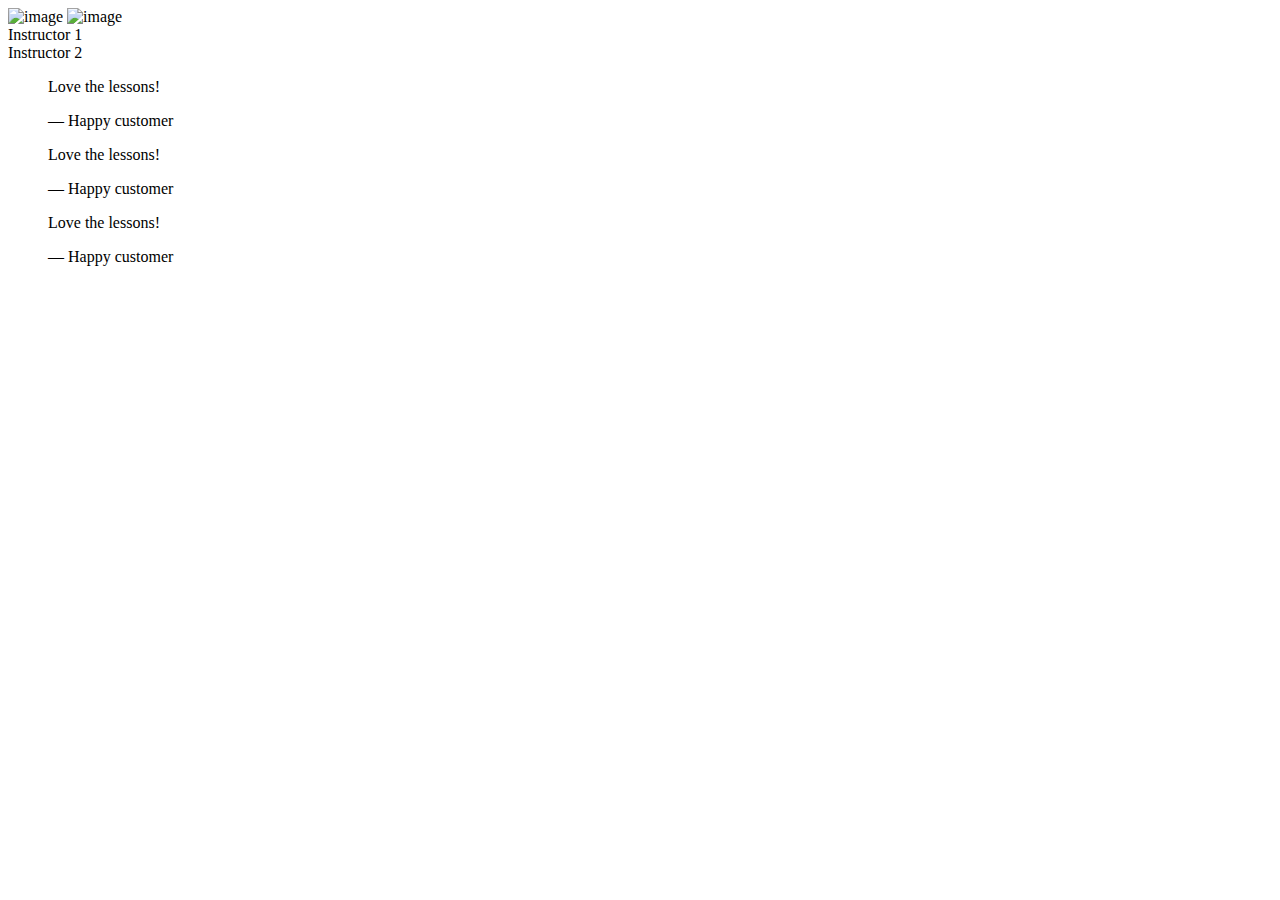
==== page-2.html @ 83aa4ac4 "files for lesson 7 created" ====
<!DOCTYPE html>
<html lang="en">
  <head>
    <meta charset="utf-8">
    <title>I am Page 2</title>
  </head>
  <body>
    <header>
      <img src="image-left.jpg" alt="image">
      <img src="image-right.jpg" alt="image">
    </header>
    <div class="flex-container">
      <div>Instructor 1</div>
      <div>Instructor 2</div>
    </div>
    <aside class="testimonials">
      <blockquote>
        <p>Love the lessons!</p>
        <footer>— Happy customer</footer>
      </blockquote>
      <blockquote>
        <p>Love the lessons!</p>
        <footer>— Happy customer</footer>
      </blockquote>
      <blockquote>
        <p>Love the lessons!</p>
        <footer>— Happy customer</footer>
      </blockquote>
    </aside>
  </body>
</html>
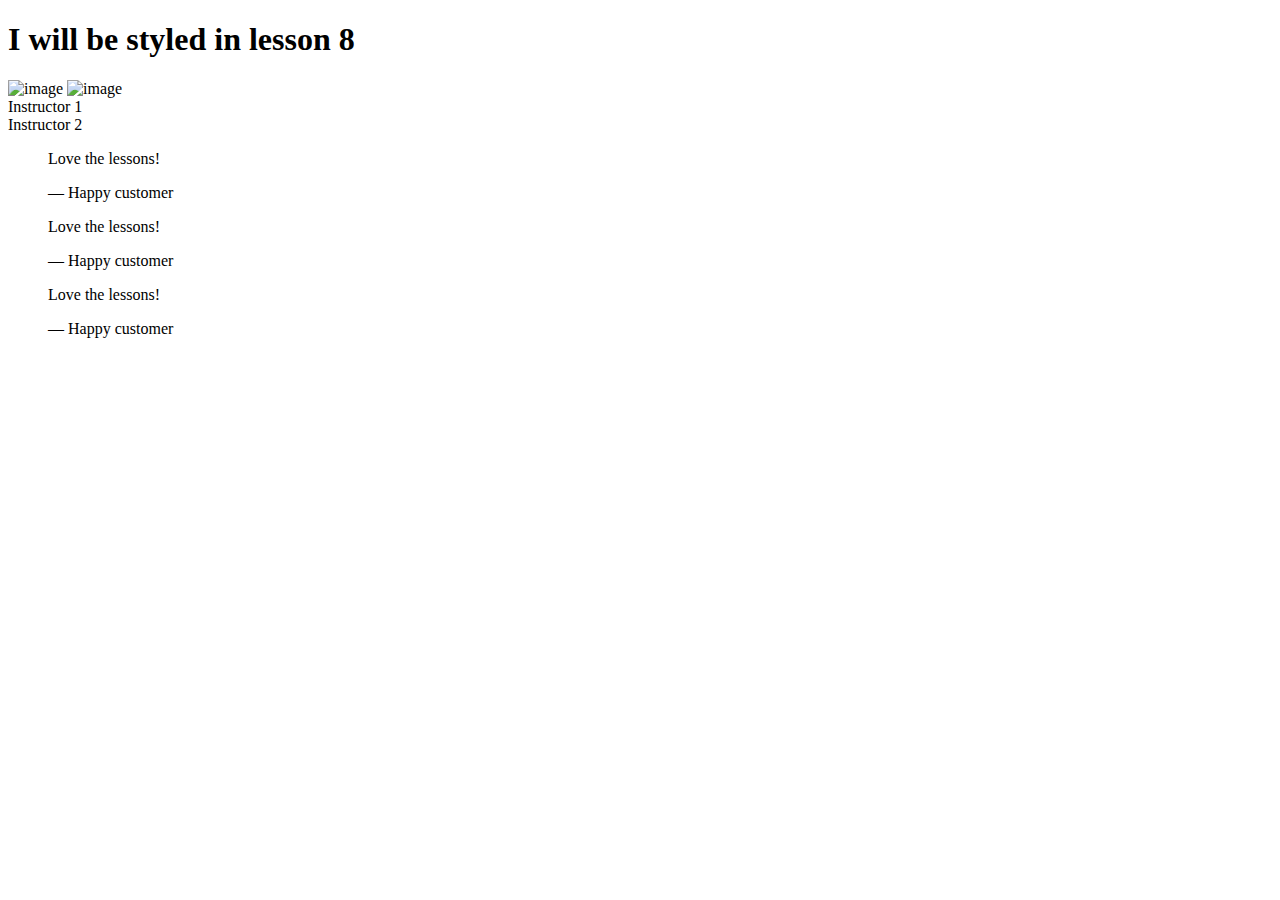
==== commit d2438cce: "adding updates" ====
--- a/page-2.html
+++ b/page-2.html
@@ -5,6 +5,7 @@
     <title>I am Page 2</title>
   </head>
   <body>
+    <h1>I will be styled in lesson 8</h1>
     <header>
       <img src="image-left.jpg" alt="image">
       <img src="image-right.jpg" alt="image">
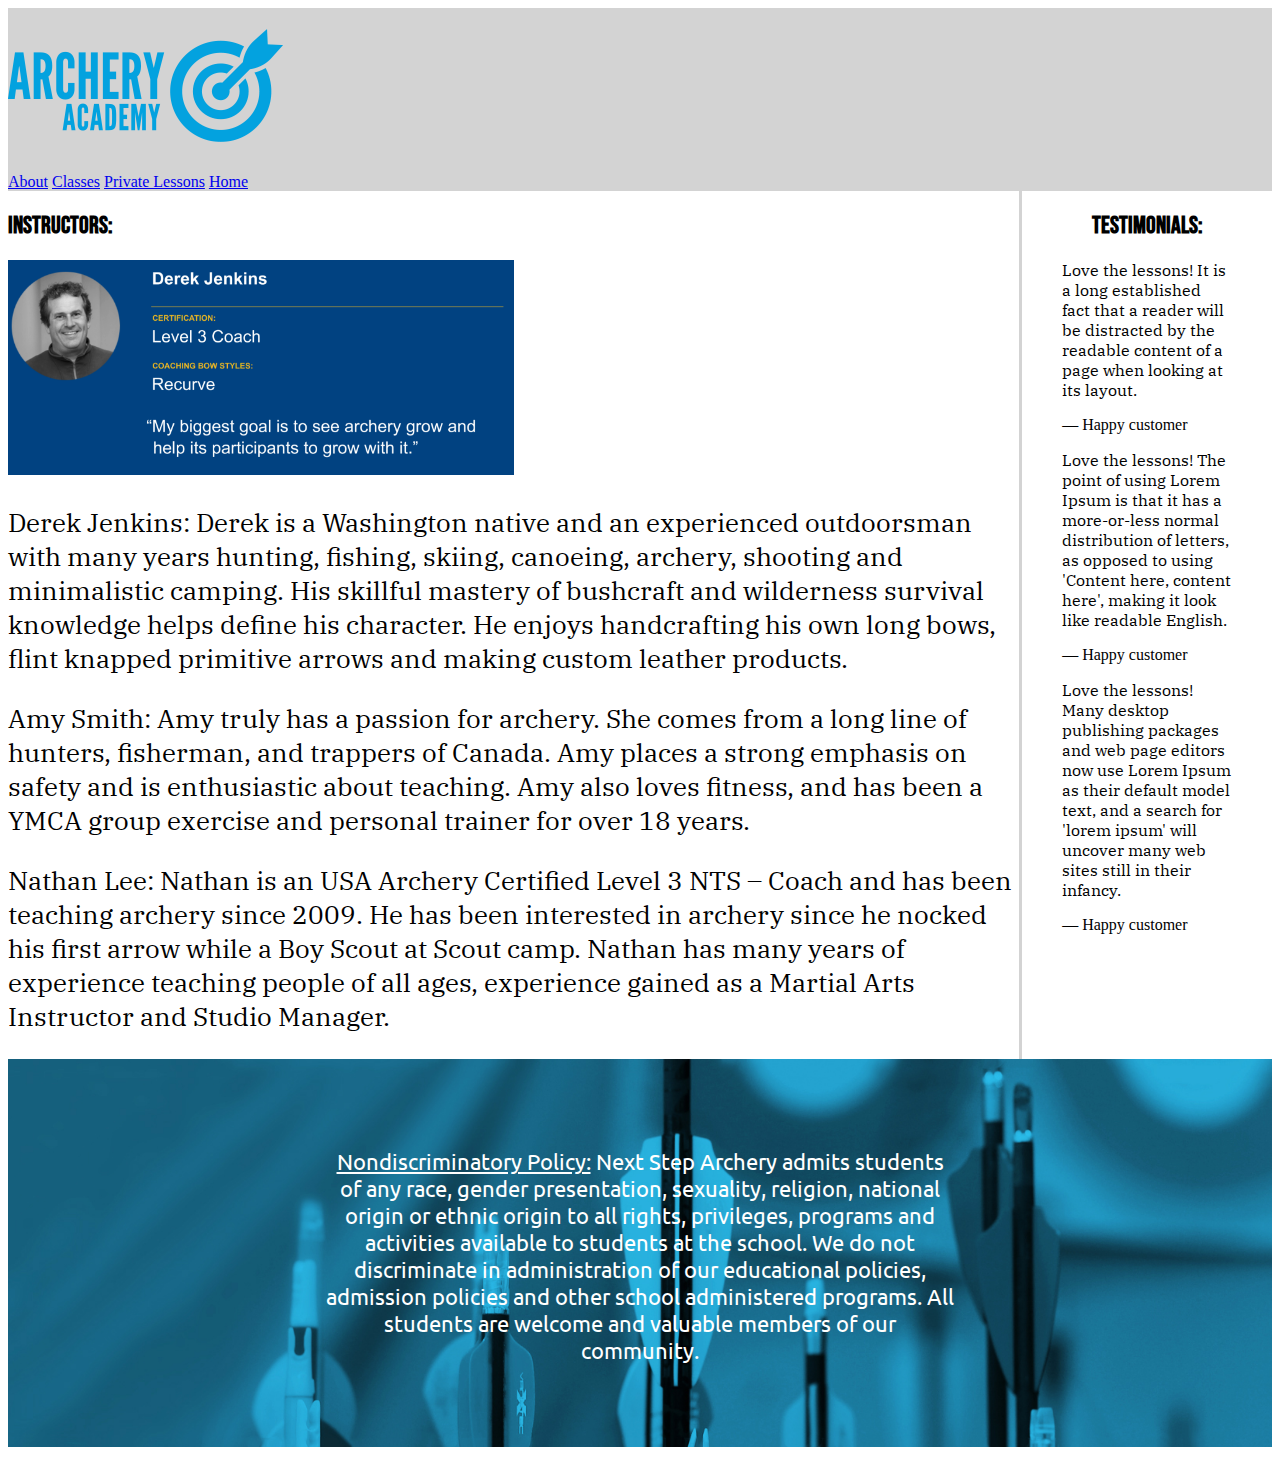
==== commit 7b4a834a: "lesson 8 imaginary client" ====
--- a/page-2.html
+++ b/page-2.html
@@ -3,30 +3,96 @@
   <head>
     <meta charset="utf-8">
     <title>I am Page 2</title>
-  </head>
+    <link rel="stylesheet" type="text/css" href="styles/styles.css">
+    <link href="https://fonts.googleapis.com/css?family=Bebas+Neue|IBM+Plex+Serif|Ubuntu&display=swap" rel="stylesheet">
   <body>
-    <h1>I will be styled in lesson 8</h1>
-    <header>
-      <img src="image-left.jpg" alt="image">
-      <img src="image-right.jpg" alt="image">
+
+  <!--header-->
+    <header class="top">
+      <h1><img src="images/archeryAcademy-logo-color.png" alt="archery academy logo"></h1>
+      <div class="topnav">
+        <a href="#about">About</a>
+        <a href="#classes">Classes</a>
+        <a href="#private-lessons">Private Lessons</a>
+        <a href="index.html">Home </a>
+      </div>
     </header>
-    <div class="flex-container">
-      <div>Instructor 1</div>
-      <div>Instructor 2</div>
-    </div>
+
+  <!--main body of the page-->
+    <article>
+      <h2>Instructors:</h2>
+      <section>
+        <img class="jenkins" src="images/jenkins.png" alt="jenkins quote">
+        <p class="main-page-text">
+        	Derek Jenkins: Derek is a Washington native and an experienced
+          outdoorsman with many years hunting, fishing, skiing, canoeing, archery,
+          shooting and minimalistic camping. His skillful mastery of bushcraft and
+          wilderness survival knowledge helps define his character. He enjoys
+          handcrafting his own long bows, flint knapped primitive arrows and
+          making custom leather products.
+
+          </p>
+      </section>
+      <section>
+        <p class="main-page-text">
+          Amy Smith: Amy truly has a passion for archery. She comes from a long
+          line of hunters, fisherman, and trappers of Canada. Amy  places a strong
+          emphasis on safety and is enthusiastic about teaching. Amy also loves
+          fitness, and  has been a YMCA group exercise and personal trainer for
+          over 18 years.
+          </p>
+      </section>
+      <section>
+        <p class="main-page-text">
+          Nathan Lee: Nathan is an USA Archery Certified Level 3 NTS – Coach and
+          has been teaching archery since 2009. He has been interested in archery
+          since he nocked his first arrow while a Boy Scout at Scout camp. Nathan
+          has many years of experience teaching people of all ages, experience
+          gained as a Martial Arts Instructor and Studio Manager.
+          </p>
+      </section>
+    </article>
+
+<!--
+        <div class="flex-container">
+          <div>Instructor 1</div>
+          <div>Instructor 2</div>
+        </div>
+-->
+
+  <!--Right side of page-->
     <aside class="testimonials">
+      <h2 class="aside-header">Testimonials:</h2>
       <blockquote>
-        <p>Love the lessons!</p>
+        <p>Love the lessons! It is a long established fact that a reader will be
+          distracted by the readable content of a page when looking at its layout.</p>
         <footer>— Happy customer</footer>
       </blockquote>
       <blockquote>
-        <p>Love the lessons!</p>
+        <p>Love the lessons! The point of using Lorem Ipsum is that it has a
+          more-or-less normal distribution of letters, as opposed to using
+          'Content here, content here', making it look like readable English.</p>
         <footer>— Happy customer</footer>
       </blockquote>
       <blockquote>
-        <p>Love the lessons!</p>
+        <p>Love the lessons! Many desktop publishing packages and web page
+          editors now use Lorem Ipsum as their default model text, and a search
+          for 'lorem ipsum' will uncover many web sites still in their infancy. </p>
         <footer>— Happy customer</footer>
       </blockquote>
     </aside>
+
+  <!--Footer of the page-->
+    <div class="container">
+      <img class="bottom" src="images/footerImage.jpg" alt="part of arrows">
+      <div class="centered-text"><u>Nondiscriminatory Policy:</u>
+        Next Step Archery admits students of any race, gender presentation, sexuality,
+        religion, national origin or ethnic origin to all rights, privileges, programs
+        and activities available to students at the school. We do not discriminate in
+        administration of our educational policies, admission policies and other school
+        administered programs. All students are welcome and valuable members of our community.</div>
+    </div>
+
+
   </body>
 </html>
--- a/styles/styles.css
+++ b/styles/styles.css
@@ -0,0 +1,62 @@
+body { display: grid;
+       grid-template-columns: 120px 120px 120px;
+       grid-template-areas:
+             "h h h"
+             "b b c"
+             "f f f";
+     grid-template-columns: auto 1fr 20%; }
+  header  {grid-area: h; min-width: 12em; }
+  article {grid-area: b; min-width: 12em; }
+  aside   {grid-area: c; min-width: 12em; }
+  div.container  {grid-area: f; min-width: 12em; }
+
+.aside-header {
+  text-align: center;
+}
+
+.top {
+  background-color: #D3D3D3;
+  height: 100%;
+  }
+
+.testimonials {
+  border-left: solid;
+  border-color: #D3D3D3;
+}
+
+img.bottom{
+  width: 100%;
+}
+
+.container {
+  position: relative;
+  text-align: center;
+  font-family: 'Ubuntu', sans-serif;
+  font-size: 22px;
+  color: white;
+}
+
+.centered-text {
+  position: absolute;
+  top: 50%;
+  left: 50%;
+  transform: translate(-50%, -50%);
+}
+
+p {
+  font-family: 'IBM Plex Serif', serif;
+  font-size: 16px;
+}
+
+.main-page-text {
+  font-family: 'IBM Plex Serif', serif;
+  font-size: 26px;
+}
+
+h2 {
+  font-family: 'Bebas Neue', cursive;
+}
+
+img.jenkins {
+  width: 50%;
+}
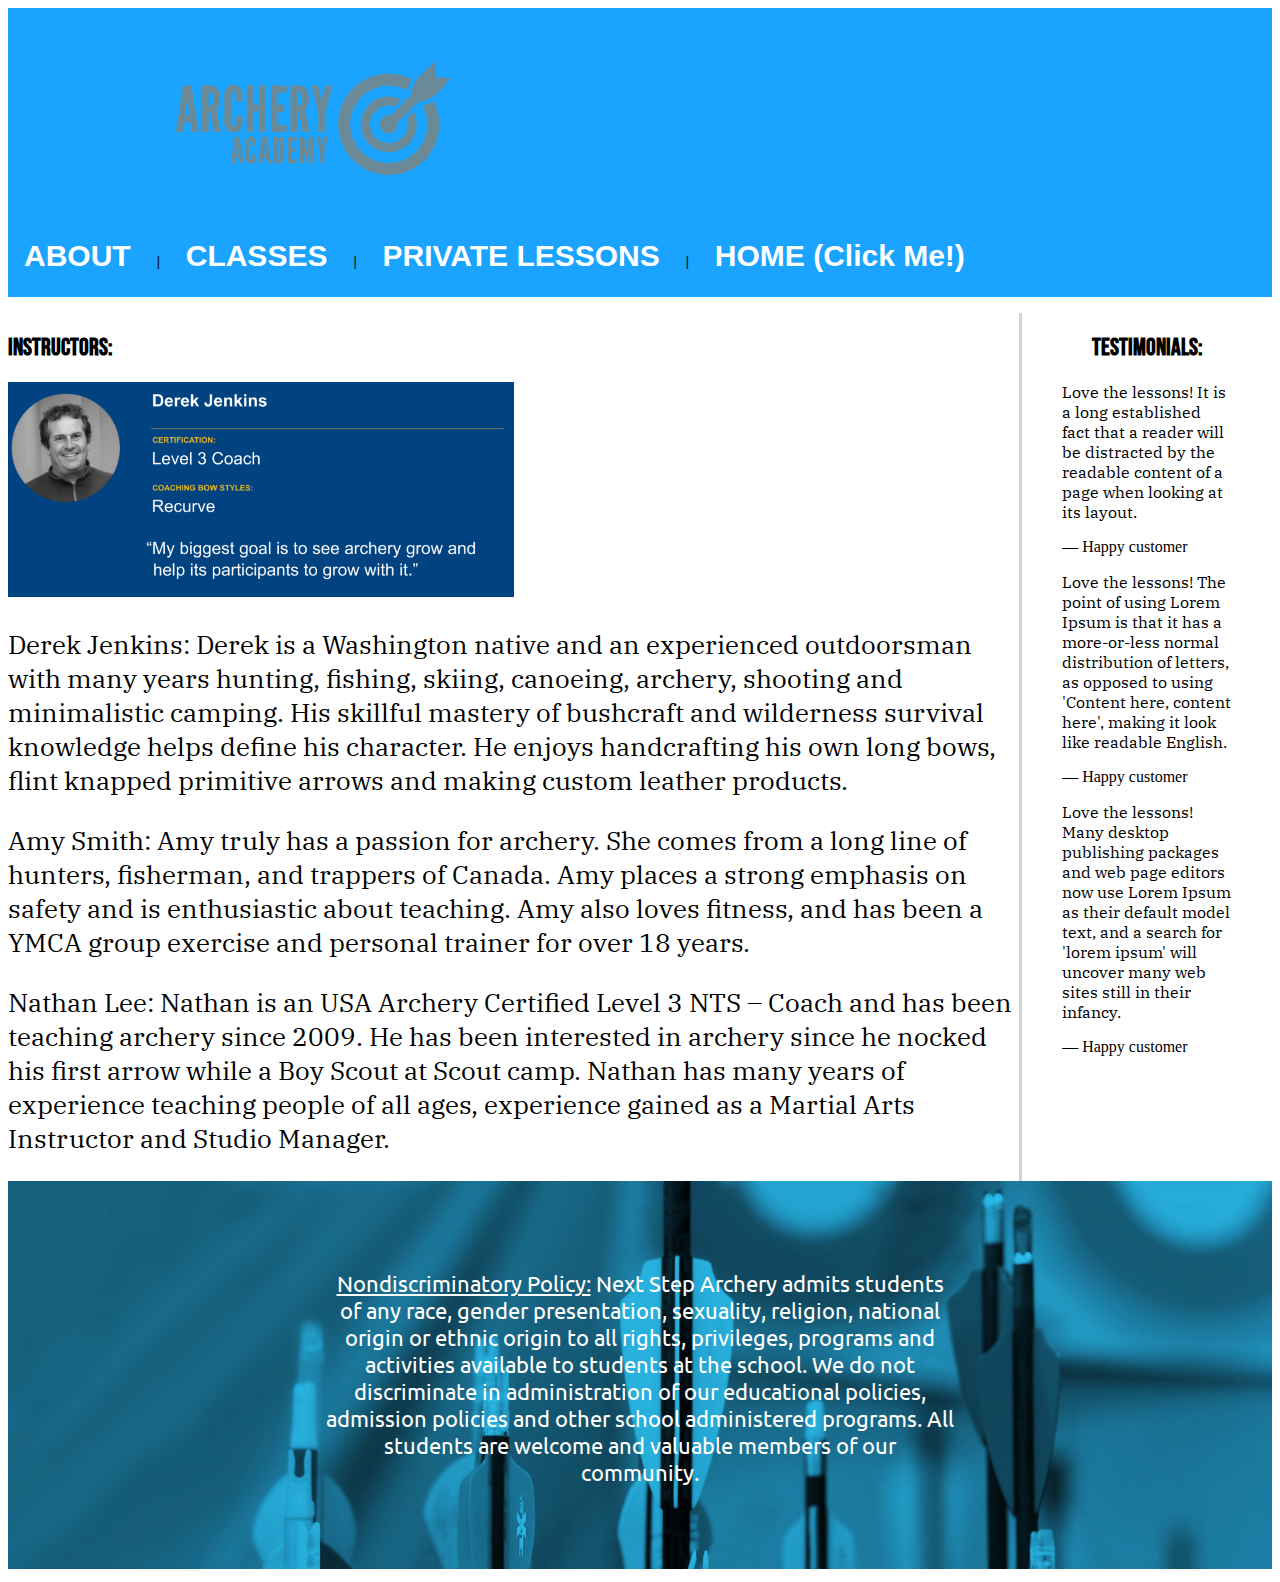
==== commit 13dd399b: "added updates to my site" ====
--- a/page-2.html
+++ b/page-2.html
@@ -4,24 +4,28 @@
     <meta charset="utf-8">
     <title>I am Page 2</title>
     <link rel="stylesheet" type="text/css" href="styles/styles.css">
-    <link href="https://fonts.googleapis.com/css?family=Bebas+Neue|IBM+Plex+Serif|Ubuntu&display=swap" rel="stylesheet">
-  <body>
+    <link href="https://fonts.googleapis.com/css?family=Bebas+Neue%7CIBM+Plex+Serif%7CUbuntu&display=swap" rel="stylesheet">
+  </head>
+  <body class="page-2">
 
   <!--header-->
-    <header class="top">
-      <h1><img src="images/archeryAcademy-logo-color.png" alt="archery academy logo"></h1>
-      <div class="topnav">
-        <a href="#about">About</a>
-        <a href="#classes">Classes</a>
-        <a href="#private-lessons">Private Lessons</a>
-        <a href="index.html">Home </a>
-      </div>
-    </header>
+
+    <div class="header">
+        <p class="sub-header"><img class="header-img" src="images/archeryAcademy-logo-color.png" alt="archery academy logo"></p>
+    </div>
+
+    <ul class="breadcrumb">
+      <li><a href="#About" style="text-decoration:none;">ABOUT</a></li>
+      <li><a href="#Classes" style="text-decoration:none;">CLASSES</a></li>
+      <li><a href="#Private-lessons" style="text-decoration:none;">PRIVATE LESSONS</a></li>
+      <li><a href="index.html" style="text-decoration:none;">HOME (Click Me!)</a></li>
+    </ul>
 
   <!--main body of the page-->
     <article>
       <h2>Instructors:</h2>
       <section>
+        <h2></h2>
         <img class="jenkins" src="images/jenkins.png" alt="jenkins quote">
         <p class="main-page-text">
         	Derek Jenkins: Derek is a Washington native and an experienced
@@ -34,6 +38,7 @@
           </p>
       </section>
       <section>
+        <h2></h2>
         <p class="main-page-text">
           Amy Smith: Amy truly has a passion for archery. She comes from a long
           line of hunters, fisherman, and trappers of Canada. Amy  places a strong
@@ -43,6 +48,7 @@
           </p>
       </section>
       <section>
+        <h2></h2>
         <p class="main-page-text">
           Nathan Lee: Nathan is an USA Archery Certified Level 3 NTS – Coach and
           has been teaching archery since 2009. He has been interested in archery
--- a/styles/styles.css
+++ b/styles/styles.css
@@ -1,14 +1,75 @@
-body { display: grid;
+body.page-2 { display: grid;
        grid-template-columns: 120px 120px 120px;
        grid-template-areas:
              "h h h"
+             "a a a"
              "b b c"
              "f f f";
      grid-template-columns: auto 1fr 20%; }
-  header  {grid-area: h; min-width: 12em; }
+
+  div.header  {grid-area: h; min-width: 12em; }
+  ul.breadcrumb  {grid-area: a; min-width: 12em; }
   article {grid-area: b; min-width: 12em; }
   aside   {grid-area: c; min-width: 12em; }
   div.container  {grid-area: f; min-width: 12em; }
+
+  .header {
+    padding-left: 10.5REM;
+    padding-top: 1.5REM;
+    text-indent: 0;
+    background: #1aa3ff;
+    color: white;
+    font-size: 25px;
+    font-family: sans-serif;
+  }
+
+  p.sub-header{
+    padding-bottom: 3.5REM;
+    margin-bottom: 0;
+    font-style: italic;
+    color: white;
+    font-size: 30px;
+    font-family: sans-serif;
+    background: #1aa3ff;
+  }
+
+.expand-image {
+  width: 30%;
+}
+
+  ul.breadcrumb {
+    background-color: #1aa3ff;
+    padding-bottom: 1.5REM;
+    padding-left: 0;
+    margin-top: 0;
+    /*text-indent: 8.5REM;*/
+  }
+
+  ul.breadcrumb li {
+    display: inline;
+    font-size: 15px;
+  }
+
+  ul.breadcrumb li+li:before {
+    padding: 6px;
+    color: black;
+    content: "|\00a0";
+    font-weight: bold;
+  }
+
+  ul.breadcrumb li a {
+    color: white;
+    font-family: sans-serif;
+    font-size: 30px;
+    font-weight: bold;
+    padding: 14px 16px;
+  }
+
+  ul.breadcrumb li a:hover{
+    background-color: #DCDCDC;
+    padding: 1.5REM;
+  }
+
 
 .aside-header {
   text-align: center;
@@ -57,6 +118,15 @@
   font-family: 'Bebas Neue', cursive;
 }
 
+.index {
+  font-size: 50px;
+  font-family: 'Bebas Neue', cursive;
+}
+
 img.jenkins {
   width: 50%;
 }
+
+img.header-img{
+  filter: grayscale(80%);
+}
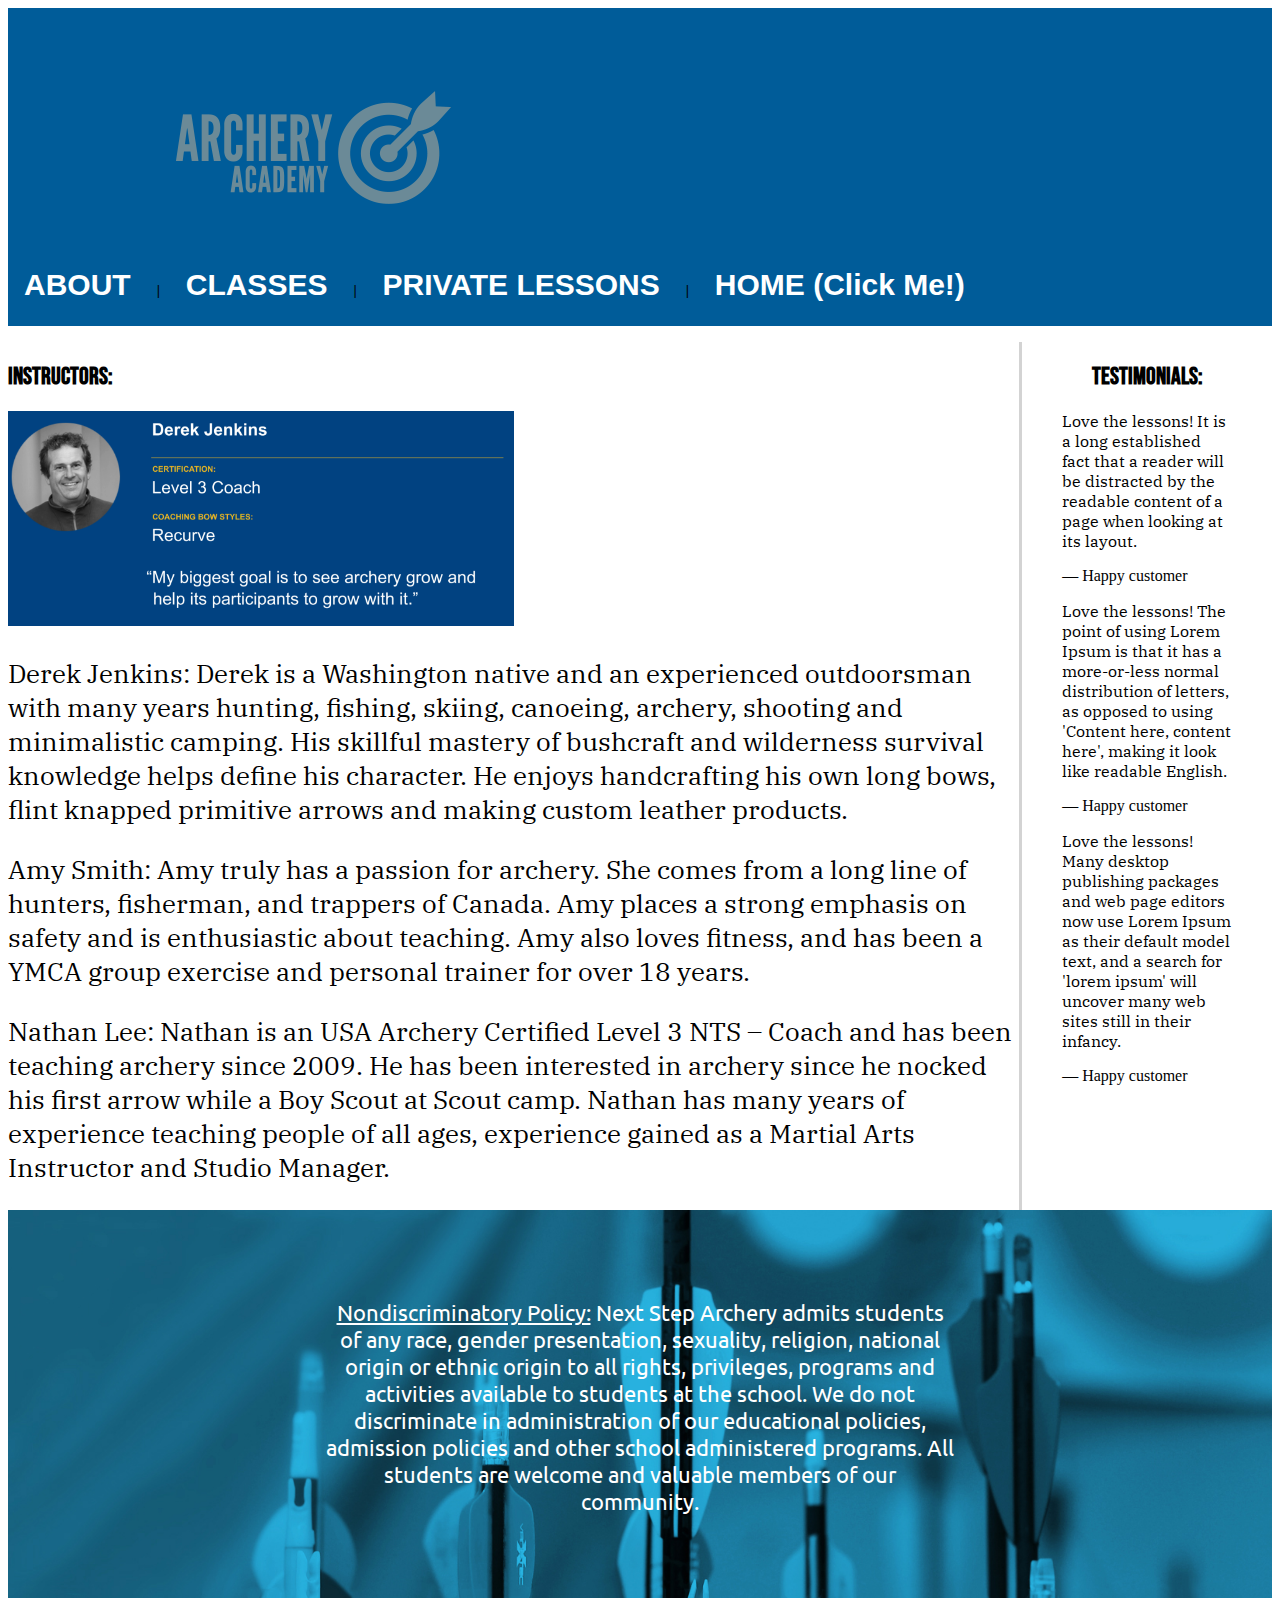
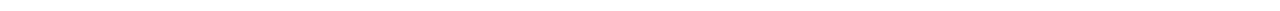
==== commit a7864908: "incorporated better alt tags, skip link, and appropriate contrast ratio for text and background" ====
--- a/page-2.html
+++ b/page-2.html
@@ -11,7 +11,8 @@
   <!--header-->
 
     <div class="header">
-        <p class="sub-header"><img class="header-img" src="images/archeryAcademy-logo-color.png" alt="archery academy logo"></p>
+    <a href="#main-content" class="hidden">Skip to main content</a>
+        <p class="sub-header"><img class="header-img" src="images/archeryAcademy-logo-color.png" alt="words archery academy  next to target with arrow in bullseye, color blue"></p>
     </div>
 
     <ul class="breadcrumb">
@@ -24,9 +25,9 @@
   <!--main body of the page-->
     <article>
       <h2>Instructors:</h2>
-      <section>
+      <section id="main-content">
         <h2></h2>
-        <img class="jenkins" src="images/jenkins.png" alt="jenkins quote">
+        <img class="jenkins" src="images/jenkins.png" alt="photo of instructor Derek Jenkins ">
         <p class="main-page-text">
         	Derek Jenkins: Derek is a Washington native and an experienced
           outdoorsman with many years hunting, fishing, skiing, canoeing, archery,
@@ -90,7 +91,7 @@
 
   <!--Footer of the page-->
     <div class="container">
-      <img class="bottom" src="images/footerImage.jpg" alt="part of arrows">
+      <img class="bottom" src="images/footerImage.jpg" alt="group of arrows, each showing fletching and nock">
       <div class="centered-text"><u>Nondiscriminatory Policy:</u>
         Next Step Archery admits students of any race, gender presentation, sexuality,
         religion, national origin or ethnic origin to all rights, privileges, programs
--- a/styles/styles.css
+++ b/styles/styles.css
@@ -13,11 +13,20 @@
   aside   {grid-area: c; min-width: 12em; }
   div.container  {grid-area: f; min-width: 12em; }
 
+  .hidden {
+    position: relative;
+    left: -10000px;
+    top: auto;
+  }
+  .hidden:focus {
+    left: 0;
+  }
+
   .header {
     padding-left: 10.5REM;
     padding-top: 1.5REM;
     text-indent: 0;
-    background: #1aa3ff;
+    background: #005C99;
     color: white;
     font-size: 25px;
     font-family: sans-serif;
@@ -30,7 +39,7 @@
     color: white;
     font-size: 30px;
     font-family: sans-serif;
-    background: #1aa3ff;
+    background: #005C99;
   }
 
 .expand-image {
@@ -38,7 +47,7 @@
 }
 
   ul.breadcrumb {
-    background-color: #1aa3ff;
+    background-color: #005C99;
     padding-bottom: 1.5REM;
     padding-left: 0;
     margin-top: 0;
